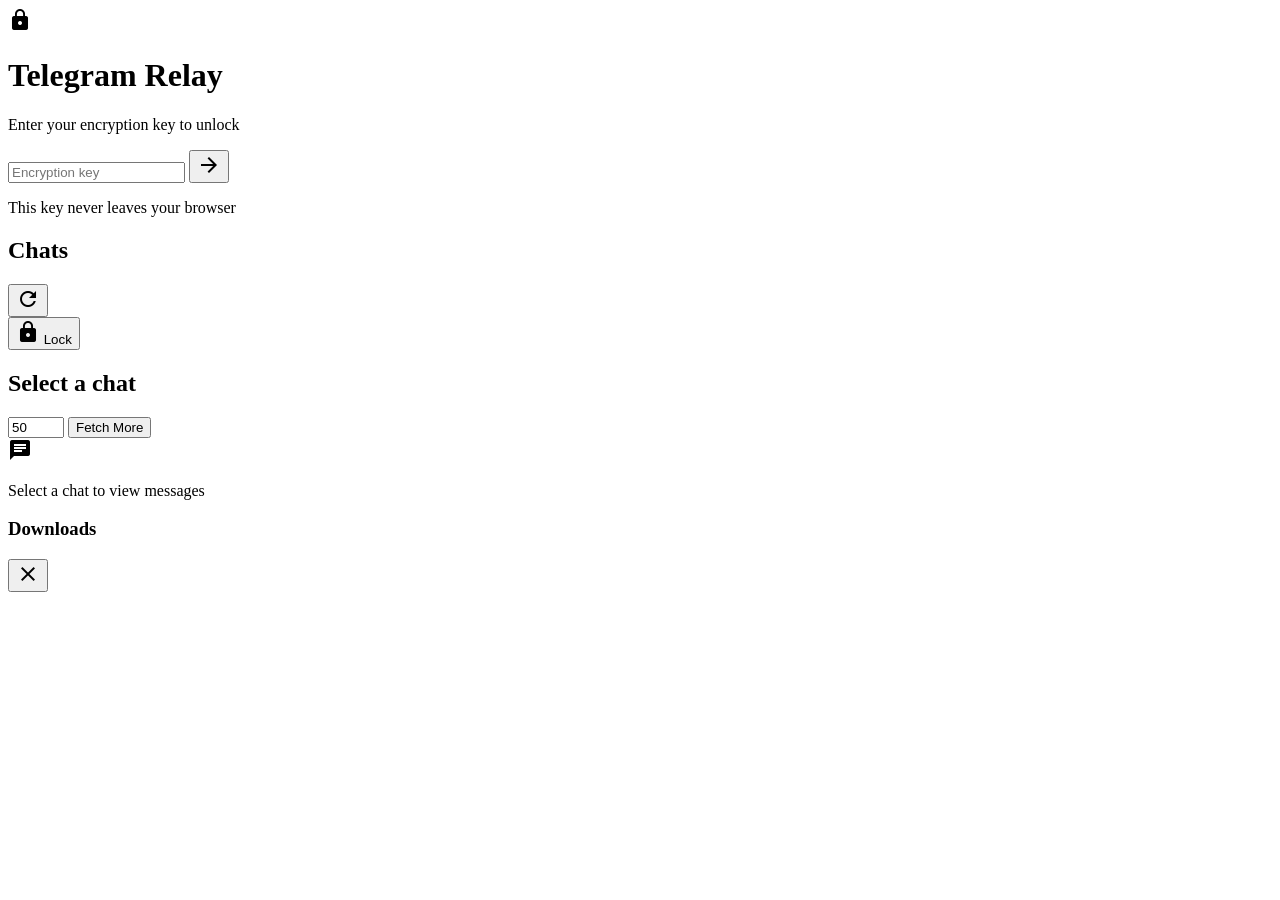
==== web/index.html @ c3ea6b32 "Create index.html" ====
<!DOCTYPE html>
<html lang="en">
<head>
    <meta charset="UTF-8">
    <meta name="viewport" content="width=device-width, initial-scale=1.0">
    <title>Telegram Relay</title>
    <link href="https://fonts.googleapis.com/css2?family=Roboto:wght@300;400;500;700&family=Material+Icons&display=swap" rel="stylesheet">
    <link rel="stylesheet" href="style.css">
</head>
<body>
    <div id="app">
        <!-- Lock Screen -->
        <div id="lock-screen" class="screen active">
            <div class="lock-container">
                <span class="material-icons lock-icon">lock</span>
                <h1>Telegram Relay</h1>
                <p class="subtitle">Enter your encryption key to unlock</p>
                <div class="input-field">
                    <input type="password" id="key-input" placeholder="Encryption key" autocomplete="off">
                    <button id="unlock-btn" class="btn-primary">
                        <span class="material-icons">arrow_forward</span>
                    </button>
                </div>
                <p id="lock-error" class="error-text"></p>
                <p class="hint-text">This key never leaves your browser</p>
            </div>
        </div>

        <!-- Main Screen -->
        <div id="main-screen" class="screen">
            <!-- Sidebar -->
            <aside id="sidebar">
                <div class="sidebar-header">
                    <h2>Chats</h2>
                    <button id="refresh-btn" class="icon-btn" title="Refresh">
                        <span class="material-icons">refresh</span>
                    </button>
                </div>
                <div id="chat-list" class="chat-list"></div>
                <div class="sidebar-footer">
                    <button id="lock-btn" class="btn-text">
                        <span class="material-icons">lock</span> Lock
                    </button>
                </div>
            </aside>

            <!-- Main Content -->
            <main id="messages-area">
                <div id="messages-header">
                    <h2 id="chat-title">Select a chat</h2>
                    <div id="header-actions">
                        <label class="fetch-more-label">
                            <input type="number" id="fetch-count" value="50" min="10" max="200" step="10">
                            <button id="fetch-more-btn" class="btn-secondary">Fetch More</button>
                        </label>
                    </div>
                </div>
                <div id="messages-container" class="messages-container">
                    <div class="empty-state">
                        <span class="material-icons">chat</span>
                        <p>Select a chat to view messages</p>
                    </div>
                </div>
            </main>

            <!-- File Download Panel -->
            <aside id="download-panel" class="panel-hidden">
                <div class="panel-header">
                    <h3>Downloads</h3>
                    <button id="close-panel-btn" class="icon-btn">
                        <span class="material-icons">close</span>
                    </button>
                </div>
                <div id="download-list" class="download-list"></div>
            </aside>
        </div>

        <!-- Toast -->
        <div id="toast" class="toast"></div>
    </div>

    <script src="app.js"></script>
</body>
</html>
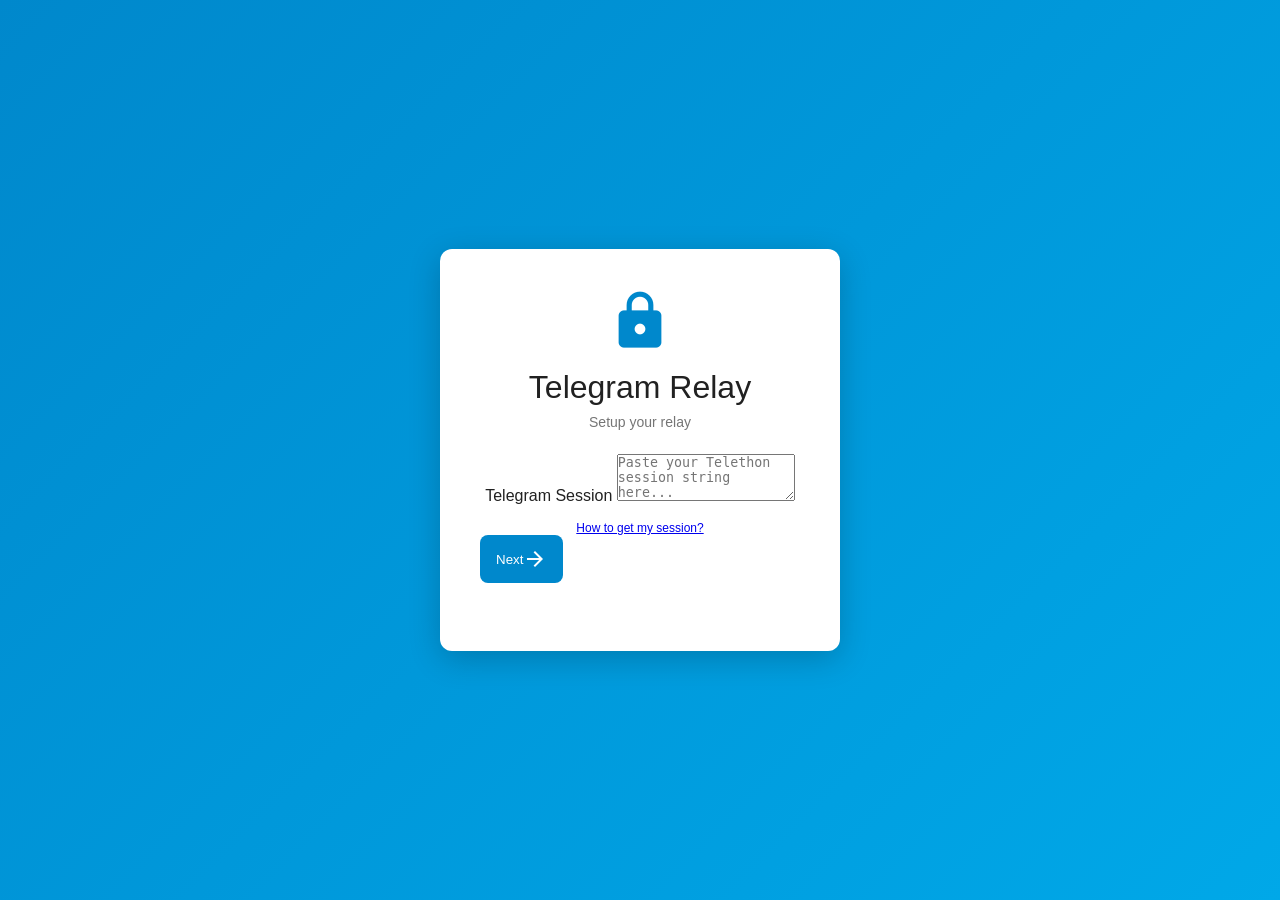
==== commit 1477badb: "Update index.html" ====
--- a/web/index.html
+++ b/web/index.html
@@ -14,21 +14,65 @@
             <div class="lock-container">
                 <span class="material-icons lock-icon">lock</span>
                 <h1>Telegram Relay</h1>
-                <p class="subtitle">Enter your encryption key to unlock</p>
-                <div class="input-field">
-                    <input type="password" id="key-input" placeholder="Encryption key" autocomplete="off">
-                    <button id="unlock-btn" class="btn-primary">
-                        <span class="material-icons">arrow_forward</span>
+                <p class="subtitle">Setup your relay</p>
+                
+                <!-- Step 1: Session -->
+                <div id="setup-step-1" class="setup-step">
+                    <label class="input-label">Telegram Session</label>
+                    <textarea id="session-input" placeholder="Paste your Telethon session string here..." rows="3" autocomplete="off"></textarea>
+                    <p class="hint-text">
+                        <a href="#" id="session-help-link">How to get my session?</a>
+                    </p>
+                    <button id="session-next-btn" class="btn-primary full-width">
+                        Next <span class="material-icons">arrow_forward</span>
                     </button>
                 </div>
+
+                <!-- Step 2: Repo -->
+                <div id="setup-step-2" class="setup-step" style="display:none;">
+                    <label class="input-label">GitHub Repo</label>
+                    <input type="text" id="repo-input" placeholder="username/repository" autocomplete="off">
+                    <p class="hint-text">Private repo where messages are stored</p>
+                    
+                    <div class="divider"></div>
+
+                    <label class="input-label checkbox-label">
+                        <input type="checkbox" id="save-session-check">
+                        <span>Save session to GitHub Actions (auto-fetch)</span>
+                    </label>
+                    <div id="pat-section" style="display:none; margin-top:8px;">
+                        <input type="password" id="pat-input" placeholder="GitHub token (needs repo scope)" autocomplete="off">
+                        <p class="hint-text">
+                            <a href="https://github.com/settings/tokens/new?scopes=repo&description=Telegram%20Relay" target="_blank">Create token with repo scope</a>
+                        </p>
+                    </div>
+                    <button id="repo-next-btn" class="btn-primary full-width">
+                        Next <span class="material-icons">arrow_forward</span>
+                    </button>
+                </div>
+
+                <!-- Step 3: Encryption -->
+                <div id="setup-step-3" class="setup-step" style="display:none;">
+                    <label class="input-label">Encryption Key</label>
+                    <div class="input-field">
+                        <input type="password" id="key-input" placeholder="Create a strong encryption key" autocomplete="off">
+                        <button id="toggle-key-vis" class="icon-btn" type="button" tabindex="-1">
+                            <span class="material-icons">visibility</span>
+                        </button>
+                    </div>
+                    <p class="hint-text">Encrypts all stored data. Keep this safe — it cannot be recovered.</p>
+                    <button id="unlock-btn" class="btn-primary full-width">
+                        Unlock <span class="material-icons">lock_open</span>
+                    </button>
+                </div>
+
                 <p id="lock-error" class="error-text"></p>
-                <p class="hint-text">This key never leaves your browser</p>
+                <p id="lock-status" class="status-text"></p>
             </div>
         </div>
 
         <!-- Main Screen -->
         <div id="main-screen" class="screen">
-            <!-- Sidebar -->
             <aside id="sidebar">
                 <div class="sidebar-header">
                     <h2>Chats</h2>
@@ -38,13 +82,15 @@
                 </div>
                 <div id="chat-list" class="chat-list"></div>
                 <div class="sidebar-footer">
+                    <button id="settings-btn" class="btn-text">
+                        <span class="material-icons">settings</span> Settings
+                    </button>
                     <button id="lock-btn" class="btn-text">
                         <span class="material-icons">lock</span> Lock
                     </button>
                 </div>
             </aside>
 
-            <!-- Main Content -->
             <main id="messages-area">
                 <div id="messages-header">
                     <h2 id="chat-title">Select a chat</h2>
@@ -62,17 +108,61 @@
                     </div>
                 </div>
             </main>
+        </div>
 
-            <!-- File Download Panel -->
-            <aside id="download-panel" class="panel-hidden">
-                <div class="panel-header">
-                    <h3>Downloads</h3>
-                    <button id="close-panel-btn" class="icon-btn">
-                        <span class="material-icons">close</span>
-                    </button>
+        <!-- Settings Modal -->
+        <div id="settings-modal" class="modal" style="display:none;">
+            <div class="modal-content">
+                <h3>Settings</h3>
+                
+                <label class="input-label">Telegram Session</label>
+                <textarea id="settings-session" rows="3" readonly></textarea>
+                <button id="copy-session-btn" class="btn-secondary" style="margin-top:4px;">Copy Session</button>
+                
+                <label class="input-label" style="margin-top:12px;">Encryption Key</label>
+                <input type="password" id="settings-key" readonly>
+                
+                <label class="input-label" style="margin-top:12px;">GitHub Repo</label>
+                <input type="text" id="settings-repo" readonly>
+                
+                <div style="margin-top:16px; display:flex; gap:8px; justify-content:flex-end;">
+                    <button id="clear-settings-btn" class="btn-secondary" style="color:var(--error);">Clear All Data</button>
+                    <button id="close-settings-btn" class="btn-primary">Close</button>
                 </div>
-                <div id="download-list" class="download-list"></div>
-            </aside>
+            </div>
+        </div>
+
+        <!-- Help Modal -->
+        <div id="session-help-modal" class="modal" style="display:none;">
+            <div class="modal-content">
+                <h3>How to get your Telegram session</h3>
+                <ol>
+                    <li>On a device where Telegram works, install Telethon:
+                        <pre><code>pip install telethon</code></pre>
+                    </li>
+                    <li>Get API credentials from <a href="https://my.telegram.org/apps" target="_blank">my.telegram.org</a></li>
+                    <li>Run this Python script:
+                        <pre><code>from telethon import TelegramClient
+from telethon.sessions import StringSession
+
+API_ID = 12345  # replace with your api_id
+API_HASH = "abc123"  # replace with your api_hash
+
+async def main():
+    client = TelegramClient(StringSession(), API_ID, API_HASH)
+    await client.start()
+    print("Session string:")
+    print(client.session.save())
+
+import asyncio
+asyncio.run(main())</code></pre>
+                    </li>
+                    <li>Copy the printed session string</li>
+                    <li>Paste it on the setup screen</li>
+                </ol>
+                <p class="hint-text">The session is like your login — keep it secret. It never leaves your browser except when you choose to save it as a GitHub Secret.</p>
+                <button id="close-help-modal" class="btn-primary" style="margin-top:12px;">Got it</button>
+            </div>
         </div>
 
         <!-- Toast -->
--- a/web/style.css
+++ b/web/style.css
@@ -0,0 +1,452 @@
+/* Material Design Inspired */
+* {
+    margin: 0;
+    padding: 0;
+    box-sizing: border-box;
+}
+
+:root {
+    --primary: #0088cc;
+    --primary-dark: #006699;
+    --surface: #ffffff;
+    --surface-2: #f5f5f5;
+    --on-surface: #212121;
+    --on-surface-2: #757575;
+    --error: #d32f2f;
+    --border: #e0e0e0;
+    --shadow: 0 2px 8px rgba(0,0,0,0.1);
+    --radius: 12px;
+}
+
+body {
+    font-family: 'Roboto', sans-serif;
+    background: #f0f2f5;
+    color: var(--on-surface);
+    height: 100vh;
+    overflow: hidden;
+}
+
+#app {
+    height: 100vh;
+    display: flex;
+}
+
+/* Screens */
+.screen {
+    display: none;
+    width: 100%;
+}
+.screen.active {
+    display: flex;
+}
+
+/* Lock Screen */
+#lock-screen {
+    justify-content: center;
+    align-items: center;
+    background: linear-gradient(135deg, #0088cc, #00a8e8);
+}
+
+.lock-container {
+    background: var(--surface);
+    border-radius: var(--radius);
+    padding: 40px;
+    text-align: center;
+    box-shadow: 0 8px 32px rgba(0,0,0,0.2);
+    max-width: 400px;
+    width: 90%;
+}
+
+.lock-icon {
+    font-size: 64px;
+    color: var(--primary);
+    margin-bottom: 16px;
+}
+
+.lock-container h1 {
+    font-weight: 500;
+    margin-bottom: 8px;
+}
+
+.subtitle {
+    color: var(--on-surface-2);
+    margin-bottom: 24px;
+    font-size: 14px;
+}
+
+.input-field {
+    display: flex;
+    gap: 8px;
+}
+
+.input-field input {
+    flex: 1;
+    padding: 12px 16px;
+    border: 2px solid var(--border);
+    border-radius: 8px;
+    font-size: 16px;
+    outline: none;
+    transition: border-color 0.2s;
+}
+
+.input-field input:focus {
+    border-color: var(--primary);
+}
+
+.btn-primary {
+    background: var(--primary);
+    color: white;
+    border: none;
+    border-radius: 8px;
+    padding: 12px 16px;
+    cursor: pointer;
+    display: flex;
+    align-items: center;
+    justify-content: center;
+}
+
+.btn-primary:hover {
+    background: var(--primary-dark);
+}
+
+.error-text {
+    color: var(--error);
+    margin-top: 8px;
+    font-size: 13px;
+    min-height: 20px;
+}
+
+.hint-text {
+    color: var(--on-surface-2);
+    font-size: 12px;
+    margin-top: 16px;
+}
+
+/* Main Screen */
+#main-screen {
+    height: 100vh;
+}
+
+/* Sidebar */
+#sidebar {
+    width: 320px;
+    background: var(--surface);
+    border-right: 1px solid var(--border);
+    display: flex;
+    flex-direction: column;
+}
+
+.sidebar-header {
+    display: flex;
+    justify-content: space-between;
+    align-items: center;
+    padding: 20px;
+    border-bottom: 1px solid var(--border);
+}
+
+.sidebar-header h2 {
+    font-weight: 500;
+    font-size: 18px;
+}
+
+.icon-btn {
+    background: none;
+    border: none;
+    cursor: pointer;
+    color: var(--on-surface-2);
+    padding: 8px;
+    border-radius: 50%;
+    display: flex;
+    align-items: center;
+}
+
+.icon-btn:hover {
+    background: var(--surface-2);
+    color: var(--on-surface);
+}
+
+.chat-list {
+    flex: 1;
+    overflow-y: auto;
+}
+
+.chat-item {
+    display: flex;
+    align-items: center;
+    gap: 12px;
+    padding: 12px 20px;
+    cursor: pointer;
+    transition: background 0.15s;
+    border-bottom: 1px solid #f0f0f0;
+}
+
+.chat-item:hover {
+    background: var(--surface-2);
+}
+
+.chat-item.active {
+    background: #e3f2fd;
+}
+
+.chat-avatar {
+    width: 44px;
+    height: 44px;
+    border-radius: 50%;
+    background: var(--primary);
+    color: white;
+    display: flex;
+    align-items: center;
+    justify-content: center;
+    font-weight: 500;
+    font-size: 18px;
+    flex-shrink: 0;
+}
+
+.chat-info {
+    min-width: 0;
+}
+
+.chat-name {
+    font-weight: 500;
+    font-size: 15px;
+    white-space: nowrap;
+    overflow: hidden;
+    text-overflow: ellipsis;
+}
+
+.chat-meta {
+    font-size: 12px;
+    color: var(--on-surface-2);
+}
+
+.sidebar-footer {
+    padding: 12px 20px;
+    border-top: 1px solid var(--border);
+}
+
+.btn-text {
+    background: none;
+    border: none;
+    color: var(--on-surface-2);
+    cursor: pointer;
+    display: flex;
+    align-items: center;
+    gap: 6px;
+    font-size: 14px;
+}
+
+.btn-text:hover {
+    color: var(--error);
+}
+
+/* Messages Area */
+#messages-area {
+    flex: 1;
+    display: flex;
+    flex-direction: column;
+    overflow: hidden;
+}
+
+#messages-header {
+    display: flex;
+    justify-content: space-between;
+    align-items: center;
+    padding: 16px 24px;
+    background: var(--surface);
+    border-bottom: 1px solid var(--border);
+}
+
+#messages-header h2 {
+    font-weight: 500;
+    font-size: 18px;
+}
+
+#header-actions {
+    display: flex;
+    align-items: center;
+    gap: 8px;
+}
+
+.fetch-more-label {
+    display: flex;
+    align-items: center;
+    gap: 8px;
+}
+
+#fetch-count {
+    width: 60px;
+    padding: 6px 8px;
+    border: 1px solid var(--border);
+    border-radius: 6px;
+    font-size: 14px;
+}
+
+.btn-secondary {
+    background: var(--surface-2);
+    border: 1px solid var(--border);
+    border-radius: 6px;
+    padding: 6px 12px;
+    cursor: pointer;
+    font-size: 13px;
+}
+
+.btn-secondary:hover {
+    background: #e8e8e8;
+}
+
+.messages-container {
+    flex: 1;
+    overflow-y: auto;
+    padding: 16px 24px;
+}
+
+.empty-state, .loading, .error-state {
+    display: flex;
+    flex-direction: column;
+    align-items: center;
+    justify-content: center;
+    height: 100%;
+    color: var(--on-surface-2);
+    gap: 8px;
+}
+
+.empty-state .material-icons {
+    font-size: 48px;
+}
+
+.spinning {
+    animation: spin 1s linear infinite;
+}
+
+@keyframes spin {
+    from { transform: rotate(0deg); }
+    to { transform: rotate(360deg); }
+}
+
+/* Message Card */
+.message-card {
+    background: var(--surface);
+    border-radius: var(--radius);
+    padding: 14px 18px;
+    margin-bottom: 8px;
+    box-shadow: 0 1px 3px rgba(0,0,0,0.05);
+}
+
+.message-header {
+    display: flex;
+    gap: 12px;
+    font-size: 12px;
+    color: var(--on-surface-2);
+    margin-bottom: 6px;
+}
+
+.message-date {
+    font-weight: 500;
+}
+
+.forwarded {
+    color: var(--primary);
+}
+
+.views {
+    margin-left: auto;
+}
+
+.message-text {
+    font-size: 14px;
+    line-height: 1.5;
+    white-space: pre-wrap;
+    word-break: break-word;
+}
+
+/* Media Attachment */
+.media-attachment {
+    display: flex;
+    align-items: center;
+    gap: 8px;
+    margin-top: 10px;
+    padding: 8px 12px;
+    background: var(--surface-2);
+    border-radius: 8px;
+    font-size: 13px;
+}
+
+.media-attachment .material-icons {
+    color: var(--primary);
+}
+
+.media-info {
+    flex: 1;
+    color: var(--on-surface-2);
+}
+
+.btn-download {
+    background: var(--primary);
+    color: white;
+    border: none;
+    border-radius: 6px;
+    padding: 6px 10px;
+    cursor: pointer;
+    display: flex;
+    align-items: center;
+}
+
+.btn-download:hover {
+    background: var(--primary-dark);
+}
+
+.btn-download .material-icons {
+    color: white;
+    font-size: 18px;
+}
+
+/* Download Panel */
+#download-panel {
+    width: 300px;
+    background: var(--surface);
+    border-left: 1px solid var(--border);
+    display: flex;
+    flex-direction: column;
+    transition: width 0.3s;
+}
+
+#download-panel.panel-hidden {
+    width: 0;
+    overflow: hidden;
+}
+
+.panel-header {
+    display: flex;
+    justify-content: space-between;
+    align-items: center;
+    padding: 16px;
+    border-bottom: 1px solid var(--border);
+}
+
+/* Toast */
+.toast {
+    position: fixed;
+    bottom: 24px;
+    left: 50%;
+    transform: translateX(-50%) translateY(100px);
+    background: #333;
+    color: white;
+    padding: 12px 24px;
+    border-radius: 24px;
+    font-size: 14px;
+    opacity: 0;
+    transition: all 0.3s;
+    z-index: 1000;
+}
+
+.toast.show {
+    opacity: 1;
+    transform: translateX(-50%) translateY(0);
+}
+
+.empty-text {
+    padding: 20px;
+    color: var(--on-surface-2);
+    text-align: center;
+    font-size: 14px;
+  }
